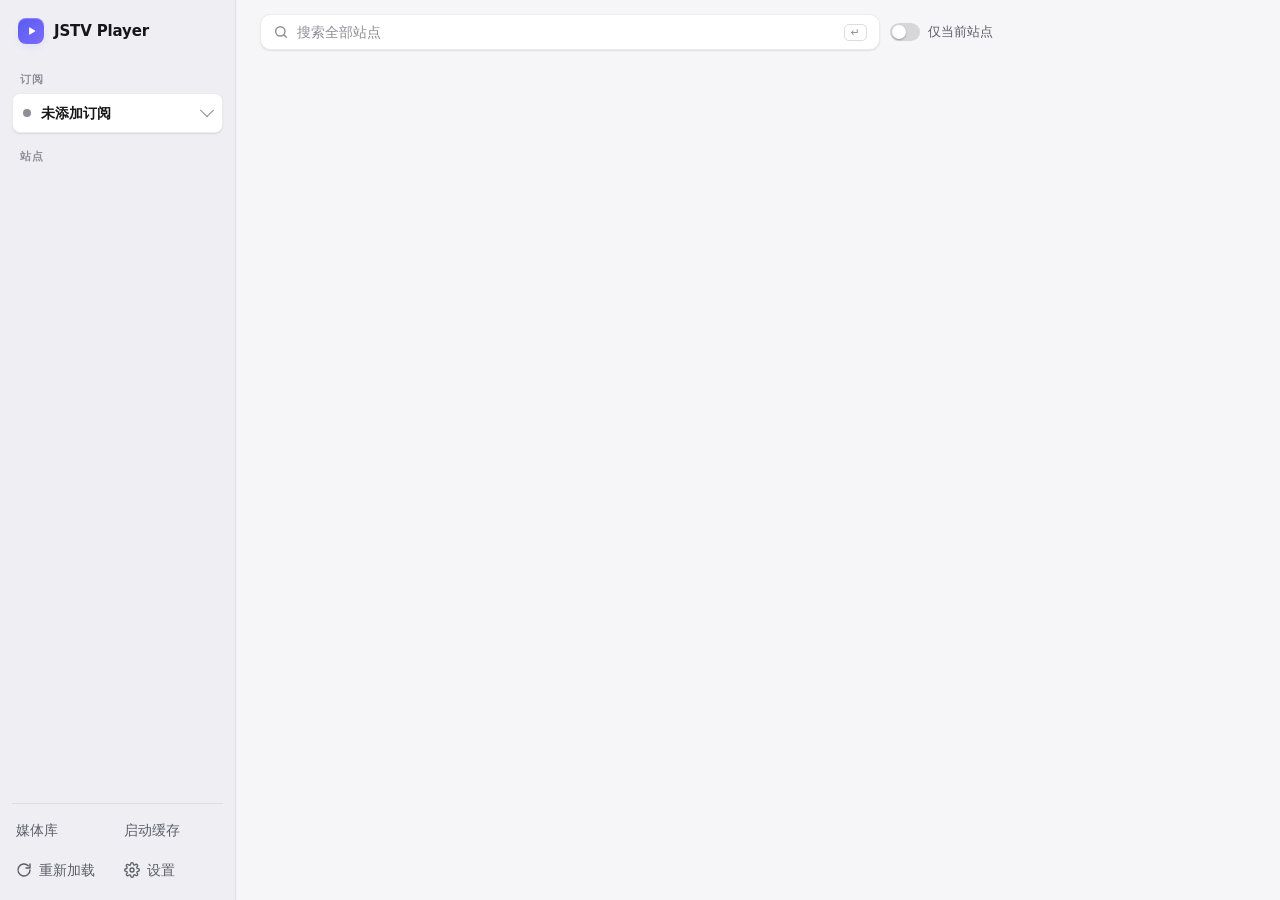
==== web/index.html @ a73d01b0 "fix: stop continuous playback on error to preserve watch progress (0.6.5)" ====
<!doctype html>
<html lang="zh-CN">
<head>
<meta charset="utf-8">
<meta name="viewport" content="width=device-width, initial-scale=1">
<meta name="referrer" content="no-referrer">
<title>JSTV Player</title>
<link rel="stylesheet" href="style.css">
</head>
<body>
<aside class="sidebar">
  <div class="brand"><span class="logo" aria-hidden="true"></span><span>JSTV Player</span></div>

  <div class="switcher">
    <div class="label">订阅</div>
    <button id="subBtn" class="sub-btn" aria-haspopup="menu" aria-expanded="false">
      <span class="sub-dot"></span><span id="subName" class="sub-name">未添加订阅</span><span class="chev" aria-hidden="true"></span>
    </button>
    <div id="subMenu" class="menu" role="menu" hidden></div>
  </div>

  <div class="label row-between"><span>站点</span><span id="status" class="count"></span></div>
  <nav id="sites" class="sites"></nav>

  <div class="sidebar-foot">
    <button id="btnFavorites" class="ghost icon-text">媒体库</button>
    <button id="btnStartCached" class="ghost icon-text" title="启动上次成功的缓存版本">启动缓存</button>
    <button id="btnReload" class="ghost icon-text" title="重新加载当前订阅"><i class="i i-reload"></i>重新加载</button>
    <button id="btnSettings" class="ghost icon-text" title="设置"><i class="i i-gear"></i>设置</button>
  </div>
</aside>

<main>
  <header class="topbar">
    <button id="back" class="icon-btn" title="返回" hidden><i class="i i-back"></i></button>
    <label class="search">
      <i class="i i-search"></i>
      <input id="q" placeholder="搜索全部站点" autocomplete="off" spellcheck="false" />
      <kbd>↵</kbd>
    </label>
    <label class="toggle" title="只在当前站点搜索"><input type="checkbox" id="onlySite"><span class="track"></span><span>仅当前站点</span></label>
  </header>
  <nav id="classes" class="chips"></nav>
  <section id="filters" class="filters" aria-label="分类筛选" hidden></section>
  <section id="view" class="view"></section>
</main>

<dialog id="settings" class="sheet">
  <div class="sheet-head">
    <h3>设置</h3>
    <div class="tabs" role="tablist">
      <button class="tab active" data-tab="subs">订阅</button>
      <button class="tab" data-tab="play">播放</button>
      <button class="tab" data-tab="logs">日志</button>
    </div>
    <button class="icon-btn" id="sClose" title="关闭"><i class="i i-x"></i></button>
  </div>

  <div class="pane" data-pane="subs">
    <p class="hint">支持 JS 插件、M3U/TXT 直播、含 lives 的 TVBox 直播，以及带 sites 的 TVBox 点播配置。多仓配置会先选择一条线路。直播列表不需要 Node.js；点播里的 JavaScript 站点需要 Node。csp_XBPQ、csp_XYQHiker 和 csp_AppYs / csp_AppYsV2 由 ext 规则在桌面和网页模式运行；其余 JAR、DEX 和 Python 站点只展示、不运行。</p>
    <ul id="subList" class="sub-list"></ul>
    <form id="subForm" class="sub-form">
      <input id="subFormId" type="hidden">
      <input id="subFormName" placeholder="名称（可选）" maxlength="40">
      <input id="subFormURL" placeholder="插件或直播订阅的 HTTP(S) 地址" required>
      <select id="subFormType" aria-label="订阅类型"><option value="auto">自动识别</option><option value="plugin">JS 插件</option><option value="live">M3U / TXT / TVBox 直播</option><option value="tvbox">TVBox 点播</option></select>
      <button class="primary" id="subFormBtn">添加</button>
      <button type="button" class="ghost" id="subFormCancel" hidden>取消</button>
    </form>
    <button type="button" class="btn" id="btnForceReload">强制下载刷新当前订阅</button>
    <p class="hint small">启动缓存不查询远端；重新加载使用服务器缓存标记；强制刷新会重新下载文件。</p>
    <p class="hint small">插件由你自行提供并负责，本应用不内置任何插件或地址。</p>
  </div>

  <form class="pane" data-pane="play" id="prefs" hidden>
    <label class="field"><span>播放器</span>
      <select id="sPlayer">
        <option value="builtin">内置播放器（窗口内 HLS / MP4）</option>
        <option value="potplayer" data-os="win">PotPlayer（Windows）</option>
        <option value="iina" data-os="mac">IINA（macOS）</option>
        <option value="senplayer" data-os="mac">SenPlayer（macOS）</option>
        <option value="mpv">mpv</option>
        <option value="custom">自定义播放器</option>
        <option value="system">系统默认</option>
      </select></label>
    <div id="customPlayerFields" hidden>
      <label class="field"><span>播放器路径</span>
        <span class="path-row">
          <input id="sCustomPlayer" placeholder="选择应用程序或可执行文件" spellcheck="false">
          <button type="button" class="btn" id="sBrowsePlayer">浏览…</button>
        </span></label>
      <label class="field"><span>附加参数 <em>可选。{url} 表示代理后的地址，不写则追加在末尾</em></span>
        <input id="sCustomArgs" placeholder="例如 --fs {url}" spellcheck="false"></label>
      <p class="hint small">macOS 可选 .app，Windows 选 .exe，Linux 选可执行文件。参数按列表传递，不经过 shell。连播时 {url} 是本地 M3U。</p>
    </div>
    <label class="field"><span>Node.js 路径 <em>留空自动查找</em></span>
      <input id="sNode" placeholder="/usr/local/bin/node" /></label>
    <label class="field"><span>播放桥模板 <em>可选，留空关闭；{vid}、{res} 会被替换</em></span>
      <input id="sBridge" placeholder="https://example.com/media/{vid}/{res}.mp4" /></label>
    <label class="check"><input type="checkbox" id="sContinuous"> 连播：播放某一集后自动接着播放同一线路的后续剧集</label>
    <label class="check"><input type="checkbox" id="sStrict"> md5 不一致时拒绝加载</label>
    <label class="check"><input type="checkbox" id="sAllowLan"> 允许局域网访问：将插件 API 绑定到所有网络接口，局域网设备可调用插件并访问其上游代理。仅在可信网络开启；启动失败会停止旧服务。</label>
    <label class="check"><input type="checkbox" id="sAllowLanMedia"> 允许播放插件返回的局域网媒体地址（默认关闭）</label>
    <label class="check"><input type="checkbox" id="sInheritProxyEnv"> 继承系统代理变量（重载后生效；可能含代理凭据，是否生效取决于插件客户端）</label>
    <label class="check"><input type="checkbox" id="sInheritNodeEnv"> 高级兼容模式：将完整环境变量传给 Node，以兼容代理、自定义证书等环境（可能包含代理凭据或其他秘密）</label>
    <label class="check"><input type="checkbox" id="sPersistLogs"> 持久化脱敏日志（默认关闭；只显示近 7 天，最多 4 MiB）</label>
    <div class="settings-sep"></div>
    <label class="check"><input type="checkbox" id="sHistoryEnabled"> 记录观看历史与播放进度（关闭后暂停写入新历史，已保存的记录保留）</label>
    <label class="check"><input type="checkbox" id="sAdBlock"> 广告与追踪拦截：拦截嗅探页和第三方播放页中的广告/追踪脚本与弹窗（默认开启）</label>
    <label class="check"><input type="checkbox" id="sHlsAdFilter"> HLS 广告切片过滤：自动剔除 m3u8 中的常见广告片段与插播段（默认开启）</label>
    <p class="hint small">隐私说明：本应用本身零遥测、不收集使用数据；播放时上游视频源、订阅地址以及手动检查更新时的 GitHub 仍可能看到你的网络请求。</p>
    <div class="field"><button type="button" class="btn" id="probeNodePermissions">检测 Node 权限标志</button><p id="nodePermissionResult" class="hint small">检测仅查看当前 Node 的帮助信息，不启用权限限制，也不是安全沙箱。</p></div>
    <div class="actions"><button class="primary" id="sSave">保存</button></div>
    <div class="update-box">
      <div class="update-row">
        <p id="appVersion" class="hint small">JSTV Player 0.6.5</p>
        <div class="update-actions">
          <button type="button" class="btn" id="btnCheckUpdate">检查更新</button>
          <button type="button" class="primary" id="btnInstallUpdate" hidden>立即更新</button>
        </div>
      </div>
      <p id="updateStatus" class="hint small" hidden></p>
      <pre id="updateNotes" class="update-notes" hidden></pre>
    </div>
  </form>

  <div class="pane" data-pane="logs" hidden>
    <p class="hint">只显示行时间戳在最近 7 天内的脱敏日志；启动和读取时会清理过期行，容量上限可能更早淘汰日志。单文件最多 1 MiB，共 4 个文件（最多 4 MiB）。未知插件自定义秘密无法保证自动识别。清除只影响日志，不影响信任 pin、播放记录或插件配置。</p>
    <div class="log-actions"><span id="logPersistenceState" class="hint small"></span><button class="btn" id="clearLogs">清除日志</button></div>
    <pre id="logs" class="logs"></pre>
  </div>
</dialog>

<dialog id="sourceTrust" class="sheet trust-sheet">
  <div class="sheet-head"><h3 id="trustTitle">确认插件版本</h3></div>
  <p id="trustMessage" class="hint"></p>
  <p class="hint small">SHA-256 仅用于本机识别内容变化（TOFU），不证明发布者身份。批准后才会启动此版本。</p>
  <div class="actions"><button class="ghost" id="trustReject">拒绝并保持源停止</button><button class="primary" id="trustApprove">批准此版本并运行</button></div>
</dialog>

<div id="toast" class="toast" role="status" hidden></div>
<script src="request-token.js"></script>
<script src="youtube-help.js"></script>
<script src="app.js"></script>
</body>
</html>
---- web/style.css ----
/* JSTV Player — design tokens first, then layout, then components. */
:root{
  color-scheme:light dark;
  --font:-apple-system,BlinkMacSystemFont,"SF Pro Text","Segoe UI Variable","Segoe UI","PingFang SC","Hiragino Sans GB","Microsoft YaHei","Noto Sans CJK SC",system-ui,sans-serif;
  --bg:#f6f6f8; --panel:#ffffff; --side:#efeff3; --elev:#ffffff;
  --text:#16161a; --text-2:#5d5d68; --text-3:#8e8e99;
  --line:rgba(20,20,40,.08); --line-2:rgba(20,20,40,.14);
  --hover:rgba(20,20,40,.05); --press:rgba(20,20,40,.09);
  --acc:#5b5bf0; --acc-2:#7a6cff; --acc-soft:rgba(91,91,240,.12); --on-acc:#fff;
  --danger:#e5484d; --ok:#30a46c;
  --skel:linear-gradient(90deg,rgba(0,0,0,.05) 0%,rgba(0,0,0,.09) 50%,rgba(0,0,0,.05) 100%);
  --shadow-1:0 1px 2px rgba(0,0,0,.06),0 1px 1px rgba(0,0,0,.04);
  --shadow-2:0 10px 30px -10px rgba(20,20,60,.35),0 4px 10px -4px rgba(20,20,60,.15);
  --shadow-3:0 24px 60px -12px rgba(0,0,0,.35);
  --r-sm:8px; --r:12px; --r-lg:16px;
  --ease:cubic-bezier(.2,.8,.2,1);
}
@media (prefers-color-scheme:dark){:root{
  --bg:#111114; --panel:#16161a; --side:#0c0c0f; --elev:#1d1d22;
  --text:#ececf1; --text-2:#a3a3ae; --text-3:#6e6e7a;
  --line:rgba(255,255,255,.07); --line-2:rgba(255,255,255,.12);
  --hover:rgba(255,255,255,.05); --press:rgba(255,255,255,.09);
  --acc:#7c7cff; --acc-2:#a08bff; --acc-soft:rgba(124,124,255,.16);
  --skel:linear-gradient(90deg,rgba(255,255,255,.04) 0%,rgba(255,255,255,.08) 50%,rgba(255,255,255,.04) 100%);
  --shadow-2:0 14px 34px -12px rgba(0,0,0,.8),0 4px 12px -4px rgba(0,0,0,.5);
}}
*{box-sizing:border-box}
html,body{height:100%}
body{margin:0;display:flex;overflow:hidden;background:var(--bg);color:var(--text);font:13.5px/1.5 var(--font);-webkit-font-smoothing:antialiased;user-select:none}
input,select,textarea,pre,.selectable{user-select:text}
button,input,select{font:inherit;color:inherit}
button{cursor:pointer;border:0;background:none;padding:0}
:focus-visible{outline:2px solid var(--acc);outline-offset:2px}
::-webkit-scrollbar{width:10px;height:10px}
::-webkit-scrollbar-thumb{background:var(--line-2);border-radius:10px;border:3px solid transparent;background-clip:content-box}
::-webkit-scrollbar-track{background:transparent}

/* icons (mask so they follow currentColor) */
.i{display:inline-block;width:16px;height:16px;flex:none;background:currentColor;-webkit-mask:var(--m) center/contain no-repeat;mask:var(--m) center/contain no-repeat}
.i-search{--m:url('data:image/svg+xml,<svg xmlns="http://www.w3.org/2000/svg" viewBox="0 0 24 24" fill="none" stroke="black" stroke-width="2.2" stroke-linecap="round"><circle cx="11" cy="11" r="7"/><path d="m20 20-3.5-3.5"/></svg>')}
.i-back{--m:url('data:image/svg+xml,<svg xmlns="http://www.w3.org/2000/svg" viewBox="0 0 24 24" fill="none" stroke="black" stroke-width="2.2" stroke-linecap="round" stroke-linejoin="round"><path d="M15 18l-6-6 6-6"/></svg>')}
.i-gear{--m:url('data:image/svg+xml,<svg xmlns="http://www.w3.org/2000/svg" viewBox="0 0 24 24" fill="none" stroke="black" stroke-width="2" stroke-linecap="round" stroke-linejoin="round"><circle cx="12" cy="12" r="3"/><path d="M19.4 15a1.7 1.7 0 0 0 .3 1.8l.1.1a2 2 0 1 1-2.8 2.8l-.1-.1a1.7 1.7 0 0 0-1.8-.3 1.7 1.7 0 0 0-1 1.5V21a2 2 0 1 1-4 0v-.1a1.7 1.7 0 0 0-1.1-1.5 1.7 1.7 0 0 0-1.8.3l-.1.1a2 2 0 1 1-2.8-2.8l.1-.1a1.7 1.7 0 0 0 .3-1.8 1.7 1.7 0 0 0-1.5-1H3a2 2 0 1 1 0-4h.1a1.7 1.7 0 0 0 1.5-1.1 1.7 1.7 0 0 0-.3-1.8l-.1-.1a2 2 0 1 1 2.8-2.8l.1.1a1.7 1.7 0 0 0 1.8.3H9a1.7 1.7 0 0 0 1-1.5V3a2 2 0 1 1 4 0v.1a1.7 1.7 0 0 0 1 1.5 1.7 1.7 0 0 0 1.8-.3l.1-.1a2 2 0 1 1 2.8 2.8l-.1.1a1.7 1.7 0 0 0-.3 1.8V9a1.7 1.7 0 0 0 1.5 1H21a2 2 0 1 1 0 4h-.1a1.7 1.7 0 0 0-1.5 1z"/></svg>')}
.i-reload{--m:url('data:image/svg+xml,<svg xmlns="http://www.w3.org/2000/svg" viewBox="0 0 24 24" fill="none" stroke="black" stroke-width="2.2" stroke-linecap="round" stroke-linejoin="round"><path d="M21 12a9 9 0 1 1-2.6-6.4"/><path d="M21 3v6h-6"/></svg>')}
.i-x{--m:url('data:image/svg+xml,<svg xmlns="http://www.w3.org/2000/svg" viewBox="0 0 24 24" fill="none" stroke="black" stroke-width="2.2" stroke-linecap="round"><path d="M6 6l12 12M18 6 6 18"/></svg>')}
.i-check{--m:url('data:image/svg+xml,<svg xmlns="http://www.w3.org/2000/svg" viewBox="0 0 24 24" fill="none" stroke="black" stroke-width="2.6" stroke-linecap="round" stroke-linejoin="round"><path d="M5 12.5l4.5 4.5L19 7"/></svg>')}
.i-plus{--m:url('data:image/svg+xml,<svg xmlns="http://www.w3.org/2000/svg" viewBox="0 0 24 24" fill="none" stroke="black" stroke-width="2.2" stroke-linecap="round"><path d="M12 5v14M5 12h14"/></svg>')}
.i-play{--m:url('data:image/svg+xml,<svg xmlns="http://www.w3.org/2000/svg" viewBox="0 0 24 24"><path d="M8 5.5v13a1 1 0 0 0 1.5.9l10.4-6.5a1 1 0 0 0 0-1.8L9.5 4.6A1 1 0 0 0 8 5.5z"/></svg>')}
.i-edit{--m:url('data:image/svg+xml,<svg xmlns="http://www.w3.org/2000/svg" viewBox="0 0 24 24" fill="none" stroke="black" stroke-width="2" stroke-linecap="round" stroke-linejoin="round"><path d="M12 20h9"/><path d="M16.5 3.5a2.1 2.1 0 0 1 3 3L7 19l-4 1 1-4z"/></svg>')}
.i-trash{--m:url('data:image/svg+xml,<svg xmlns="http://www.w3.org/2000/svg" viewBox="0 0 24 24" fill="none" stroke="black" stroke-width="2" stroke-linecap="round" stroke-linejoin="round"><path d="M3 6h18M8 6V4h8v2M19 6l-1 14H6L5 6"/></svg>')}
.i-film{--m:url('data:image/svg+xml,<svg xmlns="http://www.w3.org/2000/svg" viewBox="0 0 24 24" fill="none" stroke="black" stroke-width="1.6" stroke-linecap="round" stroke-linejoin="round"><rect x="3" y="4" width="18" height="16" rx="3"/><path d="M7 4v16M17 4v16M3 9h4M3 15h4M17 9h4M17 15h4"/></svg>')}
.i-alert{--m:url('data:image/svg+xml,<svg xmlns="http://www.w3.org/2000/svg" viewBox="0 0 24 24" fill="none" stroke="black" stroke-width="1.8" stroke-linecap="round" stroke-linejoin="round"><circle cx="12" cy="12" r="9"/><path d="M12 7.5v5.5M12 16.5v.01"/></svg>')}
.i-plug{--m:url('data:image/svg+xml,<svg xmlns="http://www.w3.org/2000/svg" viewBox="0 0 24 24" fill="none" stroke="black" stroke-width="1.6" stroke-linecap="round" stroke-linejoin="round"><path d="M9 2v5M15 2v5M6 7h12v4a6 6 0 0 1-12 0zM12 17v5"/></svg>')}

/* sidebar */
.sidebar{width:236px;flex:none;display:flex;flex-direction:column;gap:6px;padding:16px 12px 12px;background:var(--side);border-right:1px solid var(--line)}
.brand{display:flex;align-items:center;gap:10px;font-weight:700;font-size:15px;letter-spacing:-.01em;padding:2px 6px 12px}
.logo{width:26px;height:26px;border-radius:8px;background:linear-gradient(135deg,var(--acc),var(--acc-2));box-shadow:0 4px 12px -2px var(--acc-soft),inset 0 1px 0 rgba(255,255,255,.25);position:relative}
.logo::after{content:"";position:absolute;inset:0;background:#fff;-webkit-mask:url('data:image/svg+xml,<svg xmlns="http://www.w3.org/2000/svg" viewBox="0 0 24 24"><path d="M9.5 7.8v8.4a.7.7 0 0 0 1 .6l6.8-4.2a.7.7 0 0 0 0-1.2L10.5 7.2a.7.7 0 0 0-1 .6z"/></svg>') center/18px no-repeat}
.label{font-size:11px;font-weight:600;letter-spacing:.06em;text-transform:uppercase;color:var(--text-3);padding:10px 8px 4px}
.row-between{display:flex;justify-content:space-between;align-items:center}
.count{font-weight:500;letter-spacing:0;text-transform:none}

.switcher{position:relative}
.sub-btn{width:100%;display:flex;align-items:center;gap:10px;padding:9px 10px;border-radius:var(--r-sm);background:var(--panel);border:1px solid var(--line);box-shadow:var(--shadow-1);text-align:left;transition:border-color .15s,background .15s}
.sub-btn:hover{border-color:var(--line-2)}
.sub-dot{width:8px;height:8px;border-radius:50%;background:var(--text-3);flex:none;transition:background .2s}
.sub-dot.ok{background:var(--ok);box-shadow:0 0 0 3px color-mix(in srgb,var(--ok) 22%,transparent)}
.sub-dot.busy{background:var(--acc);animation:pulse 1s infinite}
.sub-dot.err{background:var(--danger)}
.sub-name{flex:1;min-width:0;font-weight:600;overflow:hidden;text-overflow:ellipsis;white-space:nowrap}
.chev{width:10px;height:10px;border-right:1.8px solid var(--text-3);border-bottom:1.8px solid var(--text-3);transform:rotate(45deg) translate(-2px,-2px);transition:transform .2s var(--ease)}
.sub-btn[aria-expanded=true] .chev{transform:rotate(-135deg) translate(-2px,-2px)}
.menu{position:absolute;z-index:20;top:calc(100% + 6px);left:0;right:0;padding:6px;background:var(--elev);border:1px solid var(--line-2);border-radius:var(--r);box-shadow:var(--shadow-3);animation:pop .14s var(--ease)}
.menu button{width:100%;display:flex;align-items:center;gap:10px;padding:8px 10px;border-radius:7px;text-align:left}
.menu button:hover{background:var(--hover)}
.menu .m-main{flex:1;min-width:0}
.menu .m-name{display:block;font-weight:600;overflow:hidden;text-overflow:ellipsis;white-space:nowrap}
.menu .m-url{display:block;font-size:11.5px;color:var(--text-3);overflow:hidden;text-overflow:ellipsis;white-space:nowrap}
.menu .i-check{color:var(--acc)}
.menu hr{border:0;border-top:1px solid var(--line);margin:6px 2px}
.menu .m-empty{padding:10px;color:var(--text-3);font-size:12.5px}

.sites{flex:1;overflow:auto;display:flex;flex-direction:column;gap:2px;margin:0 -4px;padding:0 4px}
.site{display:flex;align-items:center;gap:10px;padding:7px 8px;border-radius:var(--r-sm);color:var(--text-2);text-align:left;transition:background .12s,color .12s}
.site:hover{background:var(--hover);color:var(--text)}
.site.active{background:var(--acc-soft);color:var(--text);font-weight:600}
.site .av{width:22px;height:22px;border-radius:6px;display:grid;place-items:center;font-size:11px;font-weight:700;color:#fff;flex:none;background:hsl(var(--h),55%,52%)}
.site .nm{flex:1;min-width:0;overflow:hidden;text-overflow:ellipsis;white-space:nowrap}
.site.unsupported{opacity:.45}
.site.unsupported .av{filter:grayscale(1)}
.site-skel{height:36px;border-radius:var(--r-sm)}
.sidebar-foot{display:grid;grid-template-columns:repeat(2,minmax(0,1fr));gap:4px;padding-top:8px;border-top:1px solid var(--line)}
.ghost{padding:7px 10px;border-radius:var(--r-sm);color:var(--text-2);transition:background .12s,color .12s}
.ghost:hover{background:var(--hover);color:var(--text)}
.icon-text{display:flex;align-items:center;gap:7px;flex:1;justify-content:center}

/* main */
main{flex:1;min-width:0;display:flex;flex-direction:column;background:var(--bg)}
.topbar{display:flex;align-items:center;gap:10px;padding:14px 24px 10px}
.icon-btn{width:32px;height:32px;display:grid;place-items:center;border-radius:var(--r-sm);color:var(--text-2);transition:background .12s}
.icon-btn:hover{background:var(--hover);color:var(--text)}
.search{flex:1;max-width:620px;display:flex;align-items:center;gap:8px;height:36px;padding:0 12px;border-radius:10px;background:var(--panel);border:1px solid var(--line);box-shadow:var(--shadow-1);color:var(--text-3);transition:border-color .15s,box-shadow .15s}
.search:focus-within{border-color:var(--acc);box-shadow:0 0 0 4px var(--acc-soft)}
.search input{flex:1;border:0;outline:0;background:none;color:var(--text);min-width:0}
.search input::placeholder{color:var(--text-3)}
kbd{font:11px var(--font);padding:1px 6px;border-radius:5px;border:1px solid var(--line-2);color:var(--text-3)}
.toggle{display:flex;align-items:center;gap:8px;color:var(--text-2);font-size:12.5px;cursor:pointer;white-space:nowrap}
.toggle input{display:none}
.track{width:30px;height:18px;border-radius:10px;background:var(--line-2);position:relative;transition:background .2s}
.track::after{content:"";position:absolute;top:2px;left:2px;width:14px;height:14px;border-radius:50%;background:#fff;box-shadow:0 1px 2px rgba(0,0,0,.3);transition:transform .2s var(--ease)}
.toggle input:checked+.track{background:var(--acc)}
.toggle input:checked+.track::after{transform:translateX(12px)}

.chips{display:flex;gap:6px;padding:4px 24px 12px;overflow-x:auto;scrollbar-width:none}
.filters{display:flex;gap:10px;flex-wrap:wrap;padding:0 24px 10px}
.filter-field{display:flex;align-items:center;gap:6px;color:var(--text-2);font-size:12px}
.filter-field select{max-width:min(220px,55vw);height:32px}
.chips::-webkit-scrollbar{display:none}
.chips:empty{display:none}
.chip{padding:5px 14px;border-radius:999px;white-space:nowrap;color:var(--text-2);background:var(--panel);border:1px solid var(--line);transition:all .15s}
.chip:hover{color:var(--text);border-color:var(--line-2)}
.chip.active{background:var(--text);color:var(--bg);border-color:var(--text);font-weight:600}

.view{flex:1;overflow:auto;padding:4px 24px 32px;scroll-behavior:smooth}
.view.fade{animation:fade .25s var(--ease)}

/* poster grid */
.grid{display:grid;grid-template-columns:repeat(auto-fill,minmax(150px,1fr));gap:22px 18px}
.card{cursor:pointer;min-width:0;text-align:left}
.poster{position:relative;aspect-ratio:2/3;border-radius:var(--r);overflow:hidden;background:var(--skel);background-size:200% 100%;box-shadow:var(--shadow-1);transition:transform .25s var(--ease),box-shadow .25s var(--ease)}
.poster img{width:100%;height:100%;object-fit:cover;display:block;opacity:0;transition:opacity .3s,transform .4s var(--ease)}
.poster img.loaded{opacity:1}
.poster.noimg::before{content:"";position:absolute;inset:0;margin:auto;width:34px;height:34px;background:var(--text-3);opacity:.5;-webkit-mask:var(--m) center/contain no-repeat;--m:url('data:image/svg+xml,<svg xmlns="http://www.w3.org/2000/svg" viewBox="0 0 24 24" fill="none" stroke="black" stroke-width="1.6"><rect x="3" y="4" width="18" height="16" rx="3"/><path d="M7 4v16M17 4v16"/></svg>')}
.poster::after{content:"";position:absolute;inset:0;background:linear-gradient(180deg,transparent 55%,rgba(0,0,0,.55));opacity:0;transition:opacity .25s}
.poster .play{position:absolute;z-index:1;left:50%;top:50%;width:46px;height:46px;margin:-23px 0 0 -23px;border-radius:50%;display:grid;place-items:center;background:rgba(255,255,255,.92);color:#111;opacity:0;transform:scale(.8);transition:all .25s var(--ease);box-shadow:0 6px 20px rgba(0,0,0,.35)}
.poster .play .i{width:18px;height:18px;margin-left:2px}
.badge{position:absolute;z-index:1;top:8px;left:8px;max-width:calc(100% - 16px);padding:2px 7px;border-radius:6px;font-size:11px;font-weight:600;color:#fff;background:rgba(0,0,0,.55);backdrop-filter:blur(8px);-webkit-backdrop-filter:blur(8px);overflow:hidden;text-overflow:ellipsis;white-space:nowrap}
.card:hover .poster,.card:focus-visible .poster{transform:translateY(-4px);box-shadow:var(--shadow-2)}
.card:hover .poster img{transform:scale(1.04)}
.poster.code{aspect-ratio:1;overflow:auto}
.poster.code img{object-fit:contain;transform:none}
.card:hover .poster.code img,.card:focus-visible .poster.code img{transform:none}
.card:hover .poster::after,.card:hover .play{opacity:1}
.card:hover .play{transform:scale(1)}
.card .t{margin-top:9px;font-weight:600;font-size:13.5px;overflow:hidden;text-overflow:ellipsis;white-space:nowrap}
.card .s{font-size:12px;color:var(--text-3);overflow:hidden;text-overflow:ellipsis;white-space:nowrap}

.skel{background:var(--skel);background-size:200% 100%;animation:shimmer 1.3s linear infinite}
.skel-line{height:12px;border-radius:4px;margin-top:10px}
.skel-line.short{width:55%;margin-top:6px}

/* section headers (search results) */
.section-h{display:flex;align-items:baseline;gap:8px;margin:22px 0 12px;font-weight:700;font-size:15px}
.section-h:first-child{margin-top:4px}
.section-h .n{font-weight:500;font-size:12px;color:var(--text-3)}
.section-h .e{font-weight:500;font-size:12px;color:var(--danger)}

/* empty / error states */
.state{display:flex;flex-direction:column;align-items:center;justify-content:center;text-align:center;gap:10px;min-height:60%;padding:40px 20px;color:var(--text-2);animation:fade .3s var(--ease)}
.state .ico{width:56px;height:56px;border-radius:16px;display:grid;place-items:center;background:var(--panel);border:1px solid var(--line);color:var(--text-3);box-shadow:var(--shadow-1)}
.state .ico .i{width:26px;height:26px}
.state.error .ico{color:var(--danger)}
.state h4{margin:6px 0 0;font-size:15px;color:var(--text)}
.state p{margin:0;max-width:440px;font-size:12.5px;color:var(--text-3);word-break:break-word}
.state .btns{display:flex;gap:8px;margin-top:8px}

/* pager */
.pager{display:flex;gap:6px;justify-content:center;align-items:center;margin:32px 0 8px}
.pager .pg{color:var(--text-3);font-size:12.5px;padding:0 10px}

/* buttons */
.btn,.primary{display:inline-flex;align-items:center;justify-content:center;gap:6px;padding:7px 14px;border-radius:var(--r-sm);font-weight:600;font-size:13px;transition:all .15s}
.btn{background:var(--panel);border:1px solid var(--line-2)}
.btn:hover{background:var(--hover)}
.btn:disabled{opacity:.4;cursor:default}
.primary{background:var(--acc);color:var(--on-acc);box-shadow:0 1px 0 rgba(255,255,255,.15) inset,0 4px 12px -4px var(--acc)}
.primary:hover{filter:brightness(1.08)}
.primary:active{transform:translateY(1px)}

/* detail */
.hero{position:relative;display:flex;gap:28px;padding:24px;margin:0 0 24px;border-radius:var(--r-lg);overflow:hidden;background:var(--panel);border:1px solid var(--line);isolation:isolate}
.hero .bg{position:absolute;inset:-40px;z-index:-1;background-size:cover;background-position:center;filter:blur(40px) saturate(1.4);opacity:.35}
.hero .bg::after{content:"";position:absolute;inset:0;background:linear-gradient(90deg,var(--panel) 10%,transparent)}
.hero .cover{width:190px;flex:none;aspect-ratio:2/3;border-radius:var(--r);overflow:hidden;box-shadow:var(--shadow-2);background:var(--skel)}
.hero .cover img{width:100%;height:100%;object-fit:cover;display:block}
.hero .cover.code{aspect-ratio:1;overflow:auto}
.hero .cover.code img{object-fit:contain}
.hero .info{min-width:0;display:flex;flex-direction:column;gap:10px;padding-top:4px}
.hero h2{margin:0;font-size:26px;line-height:1.2;letter-spacing:-.02em;user-select:text}
.meta{display:flex;flex-wrap:wrap;gap:6px}
.meta span{padding:2px 9px;border-radius:6px;font-size:12px;background:var(--hover);color:var(--text-2);border:1px solid var(--line)}
.hero .cast{font-size:12.5px;color:var(--text-2);margin:0}
.hero .desc{margin:0;color:var(--text-2);max-width:760px;display:-webkit-box;-webkit-line-clamp:5;-webkit-box-orient:vertical;overflow:hidden;user-select:text}
.line-tabs{display:flex;gap:4px;padding:4px;border-radius:10px;background:var(--panel);border:1px solid var(--line);width:max-content;max-width:100%;overflow-x:auto;margin-bottom:14px}
.line-tabs button{padding:5px 14px;border-radius:7px;color:var(--text-2);white-space:nowrap}
.line-tabs button.active{background:var(--acc);color:#fff;font-weight:600}
.eps{display:grid;grid-template-columns:repeat(auto-fill,minmax(96px,1fr));gap:8px}
.ep{padding:8px 6px;border-radius:var(--r-sm);background:var(--panel);border:1px solid var(--line);font-size:12.5px;overflow:hidden;text-overflow:ellipsis;white-space:nowrap;transition:all .12s}
.ep:hover{border-color:var(--acc);color:var(--acc)}
.ep.busy{background:var(--acc-soft);border-color:var(--acc);color:var(--acc)}
.ep.played{color:var(--text-3)}
.quality{margin:0 0 18px;padding:14px 16px;border-radius:var(--r);background:var(--acc-soft);border:1px solid color-mix(in srgb,var(--acc) 35%,transparent);animation:fade .2s}
.quality h4{margin:0 0 10px;font-size:13px}
.quality .eps{grid-template-columns:repeat(auto-fill,minmax(110px,1fr))}

/* settings sheet */
dialog.sheet{width:min(620px,92vw);max-height:84vh;padding:0;border:1px solid var(--line-2);border-radius:var(--r-lg);background:var(--elev);color:var(--text);box-shadow:var(--shadow-3);overflow:hidden;display:flex;flex-direction:column}
dialog.sheet:not([open]){display:none}
dialog.sheet[open]{animation:pop .18s var(--ease)}
dialog::backdrop{background:rgba(0,0,0,.35);backdrop-filter:blur(4px);-webkit-backdrop-filter:blur(4px)}
.sheet-head{display:flex;align-items:center;gap:16px;padding:14px 14px 14px 20px;border-bottom:1px solid var(--line)}
.sheet-head h3{margin:0;font-size:15px}
.tabs{display:flex;gap:2px;padding:3px;border-radius:9px;background:var(--hover);margin-right:auto}
.tab{padding:4px 14px;border-radius:7px;color:var(--text-2);font-size:12.5px}
.tab.active{background:var(--panel);color:var(--text);font-weight:600;box-shadow:var(--shadow-1)}
.pane{padding:18px 20px 20px;overflow:auto}
.hint{margin:0 0 14px;color:var(--text-2);font-size:12.5px}
.hint.small{margin:14px 0 0;color:var(--text-3);font-size:11.5px}
.trust-sheet>p{padding:0 20px;white-space:pre-line;overflow-wrap:anywhere}
.trust-sheet>.actions{padding:0 20px 18px;display:flex;justify-content:flex-end;gap:8px;flex-wrap:wrap}
code{font:11.5px ui-monospace,SFMono-Regular,Menlo,Consolas,monospace;padding:1px 5px;border-radius:4px;background:var(--hover)}
.sub-list{list-style:none;margin:0 0 14px;padding:0;border:1px solid var(--line);border-radius:var(--r);overflow:hidden}
.sub-list:empty{display:none}
.sub-list li{display:flex;align-items:center;gap:10px;padding:10px 12px;border-top:1px solid var(--line)}
.sub-list li:first-child{border-top:0}
.sub-list li.on{background:var(--acc-soft)}
.sub-list .main{flex:1;min-width:0}
.sub-list .nm{font-weight:600;display:flex;align-items:center;gap:8px}
.sub-list .tag{font-size:10.5px;font-weight:600;padding:0 6px;border-radius:5px;background:var(--acc);color:#fff}
.sub-list .url{font-size:11.5px;color:var(--text-3);overflow:hidden;text-overflow:ellipsis;white-space:nowrap;user-select:text}
.sub-list .icon-btn{width:28px;height:28px}
.sub-list .icon-btn.danger:hover{color:var(--danger)}
.sub-form{display:grid;grid-template-columns:110px minmax(100px,1fr) auto auto auto;gap:8px}
input:not([type=checkbox]),select{height:34px;padding:0 10px;border-radius:var(--r-sm);border:1px solid var(--line-2);background:var(--panel);outline:0;transition:border-color .15s,box-shadow .15s;min-width:0}
input:focus,select:focus{border-color:var(--acc);box-shadow:0 0 0 3px var(--acc-soft)}
.path-row{display:flex;gap:8px;align-items:center}
.path-row input{flex:1}
.path-row .btn{height:34px;flex:none}
.field{display:flex;flex-direction:column;gap:6px;margin-bottom:14px}
.field>span{font-weight:600;font-size:12.5px}
.field em{font-style:normal;font-weight:400;color:var(--text-3);margin-left:6px}
.check{display:flex;align-items:center;gap:8px;font-size:12.5px;color:var(--text-2)}
.actions{display:flex;justify-content:flex-end;margin-top:16px}
.logs{margin:0;min-height:240px;max-height:52vh;overflow:auto;padding:12px;border-radius:var(--r-sm);background:var(--bg);border:1px solid var(--line);font:11px/1.55 ui-monospace,SFMono-Regular,Menlo,Consolas,monospace;white-space:pre-wrap;word-break:break-all;color:var(--text-2)}
.log-actions{display:flex;justify-content:space-between;align-items:center;gap:12px;margin-bottom:10px}

/* toast */
.toast{position:fixed;z-index:50;bottom:22px;left:50%;transform:translateX(-50%);display:flex;align-items:center;gap:10px;max-width:min(560px,80vw);padding:10px 16px;border-radius:12px;background:rgba(28,28,34,.92);color:#fff;font-size:13px;box-shadow:var(--shadow-3);backdrop-filter:blur(12px);-webkit-backdrop-filter:blur(12px);animation:rise .22s var(--ease)}
.toast.err{background:rgba(160,30,40,.94)}
.toast .spin{width:14px;height:14px;border-radius:50%;border:2px solid rgba(255,255,255,.3);border-top-color:#fff;animation:spin .7s linear infinite;flex:none}

@keyframes shimmer{from{background-position:200% 0}to{background-position:-200% 0}}
@keyframes fade{from{opacity:0;transform:translateY(4px)}to{opacity:1;transform:none}}
@keyframes pop{from{opacity:0;transform:scale(.97) translateY(-4px)}to{opacity:1;transform:none}}
@keyframes rise{from{opacity:0;transform:translate(-50%,8px)}to{opacity:1;transform:translate(-50%,0)}}
@keyframes spin{to{transform:rotate(360deg)}}
@keyframes pulse{50%{opacity:.35}}
@media (prefers-reduced-motion:reduce){*,*::before,*::after{animation:none!important;transition:none!important}}
@media (max-width:980px){.sidebar{width:200px}.grid{grid-template-columns:repeat(auto-fill,minmax(130px,1fr));gap:18px 14px}.hero .cover{width:150px}}
@media (max-width:620px){.filters{display:grid;grid-template-columns:repeat(auto-fit,minmax(140px,1fr));gap:8px}.filter-field{align-items:stretch;flex-direction:column}.filter-field select{max-width:none;width:100%}}
.sub-list .btn.confirm{color:var(--danger);border-color:var(--danger);padding:4px 10px}
[hidden]{display:none!important}
.search input:not([type=checkbox]){height:auto;padding:0;border:0;background:none;box-shadow:none}
.check+.check{margin-top:10px}
.resume{margin-top:6px}
.ep.last{border-color:var(--acc);box-shadow:inset 0 0 0 1px var(--acc)}
.ep.last::before{content:"上次 ";color:var(--acc);font-size:11px}
.auth-hint{display:flex;align-items:center;gap:10px;flex-wrap:wrap;margin:0 0 18px;padding:13px 15px;border:1px solid var(--line);border-radius:12px;background:var(--surface-2);color:var(--muted);font-size:13px}
.auth-hint strong{color:var(--text)}
.web-player{position:fixed;z-index:40;top:0;right:0;bottom:0;left:236px;display:flex;flex-direction:column;background:#000;color:#fff}
.web-player video{flex:1;width:100%;min-height:0;background:#000}
.web-player-bar{display:flex;gap:8px;align-items:center;padding:8px 12px;background:linear-gradient(#000c,#0000)}
.web-player-title{flex:1;min-width:0;overflow:hidden;text-overflow:ellipsis;white-space:nowrap}
.web-player-err{color:#f88;font-size:12px;max-width:42%}
.web-player-bar button{background:#fff2;color:#fff;border:0;border-radius:6px;padding:4px 10px}
.web-player-bar button:disabled{opacity:.35}
.web-player-go{position:absolute;left:50%;top:50%;transform:translate(-50%,-50%);background:var(--acc);color:#fff;border:0;border-radius:999px;padding:12px 22px;font-size:15px}
@media (max-width:980px){.web-player{left:200px}}

.sidebar-foot .icon-text{white-space:nowrap;justify-content:flex-start;padding:8px 4px;min-width:0}
.update-box{margin-top:14px;padding-top:12px;border-top:1px solid var(--line)}
.update-row{display:flex;align-items:center;justify-content:space-between;gap:12px;flex-wrap:wrap}
.update-row #appVersion{margin:0}
.update-actions{display:flex;align-items:center;gap:8px;flex-wrap:wrap}
.update-notes{margin:8px 0 0;padding:10px 12px;max-height:160px;overflow:auto;white-space:pre-wrap;word-break:break-word;border-radius:8px;background:var(--surface-2);border:1px solid var(--line);font:12px/1.5 var(--mono,ui-monospace,monospace);color:var(--muted)}
.settings-sep{height:1px;background:var(--line);margin:14px 0}
.detail-actions{display:flex;gap:8px;flex-wrap:wrap;margin-top:8px}
.lib-head{display:flex;justify-content:space-between;align-items:flex-end;gap:12px;flex-wrap:wrap;margin-bottom:14px}
.lib-title{margin:0 0 4px;font-size:20px;line-height:1.2}
.lib-actions{display:flex;gap:8px;flex-wrap:wrap}
.lib-actions .btn.confirm{color:var(--danger);border-color:var(--danger)}
.lib-tabs{display:flex;justify-content:space-between;align-items:center;gap:10px;flex-wrap:wrap;margin-bottom:16px}
.lib-tab-group{display:flex;gap:8px;flex-wrap:wrap}
.lib-sub-h{font-size:12px;color:var(--text-3);margin:8px 0 10px;font-weight:600}
.prog-bar{position:absolute;left:0;right:0;bottom:0;height:4px;background:rgba(0,0,0,.45);z-index:2}
.prog-fill{height:100%;background:var(--acc)}
.hist-list{display:flex;flex-direction:column;gap:8px;margin-bottom:24px}
.hist-row{display:flex;align-items:center;gap:12px;padding:10px 12px;border-radius:var(--r-sm);border:1px solid var(--line);background:var(--panel);cursor:pointer;transition:border-color .15s,background .15s}
.hist-row:hover{border-color:var(--line-2);background:var(--surface-2,var(--panel))}
.hist-thumb{width:44px;height:62px;border-radius:6px;overflow:hidden;flex:none;background:var(--bg);border:1px solid var(--line)}
.hist-thumb img{width:100%;height:100%;object-fit:cover;display:block}
.hist-meta{flex:1;min-width:0}
.hist-title{display:flex;align-items:center;gap:8px;font-size:14px;font-weight:600;color:var(--text);min-width:0}
.hist-title>span:first-child{overflow:hidden;text-overflow:ellipsis;white-space:nowrap}
.hist-sub{margin-top:4px;font-size:12px;color:var(--text-3);overflow:hidden;text-overflow:ellipsis;white-space:nowrap}
.hist-actions{display:flex;gap:6px;flex:none}
.badge-watched{font-size:11px;font-weight:600;padding:1px 6px;border-radius:999px;background:var(--acc-soft);color:var(--acc);flex:none}
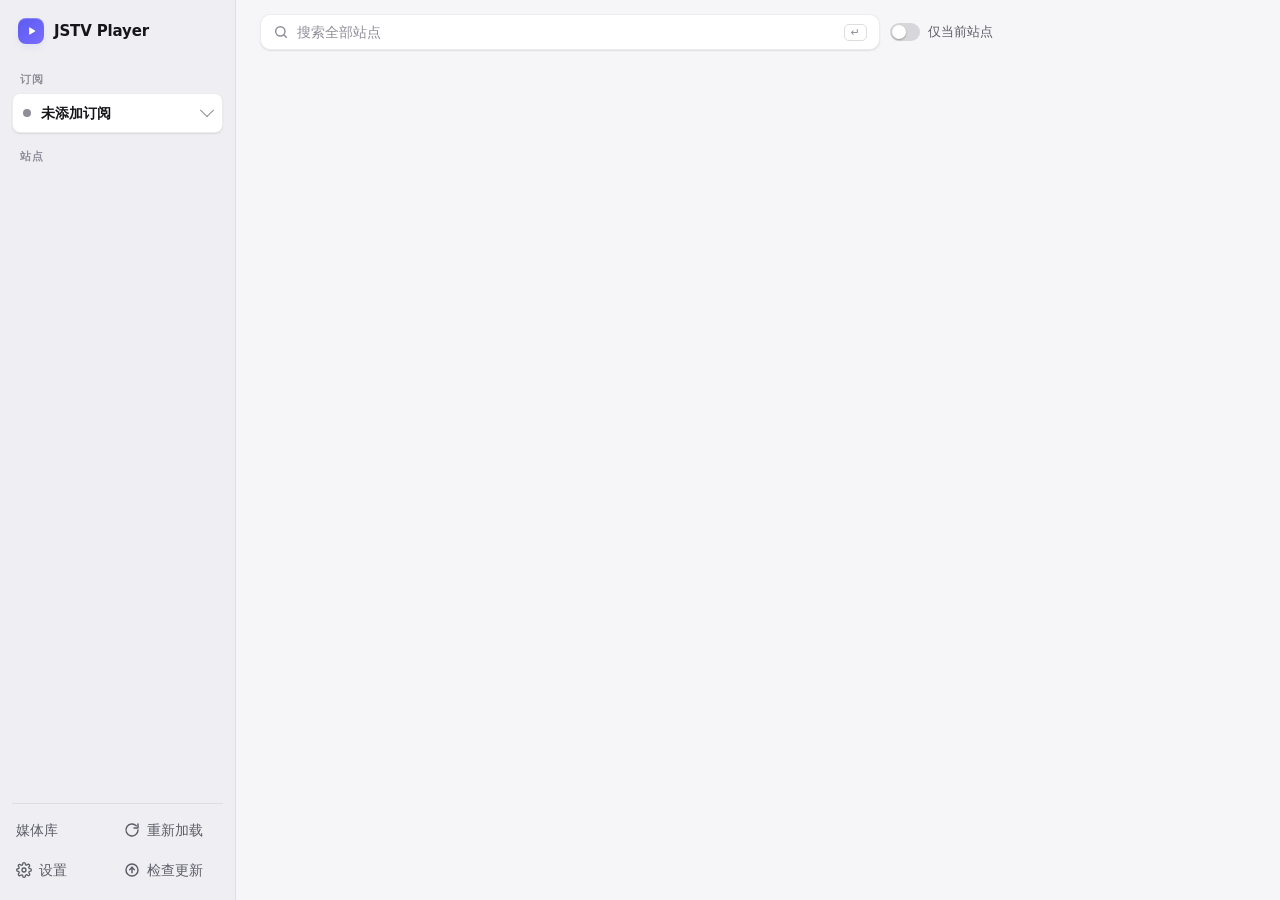
==== commit 48f1b2fc: "fix: force refresh on reload, add update UI/menu entries, and drop cache button (0.6.8)" ====
--- a/web/index.html
+++ b/web/index.html
@@ -24,9 +24,9 @@
 
   <div class="sidebar-foot">
     <button id="btnFavorites" class="ghost icon-text">媒体库</button>
-    <button id="btnStartCached" class="ghost icon-text" title="启动上次成功的缓存版本">启动缓存</button>
-    <button id="btnReload" class="ghost icon-text" title="重新加载当前订阅"><i class="i i-reload"></i>重新加载</button>
+    <button id="btnReload" class="ghost icon-text" title="重新拉取并刷新当前订阅"><i class="i i-reload"></i>重新加载</button>
     <button id="btnSettings" class="ghost icon-text" title="设置"><i class="i i-gear"></i>设置</button>
+    <button id="btnSidebarUpdate" class="ghost icon-text" title="检查应用更新"><i class="i i-update"></i>检查更新</button>
   </div>
 </aside>
 
@@ -52,6 +52,7 @@
       <button class="tab active" data-tab="subs">订阅</button>
       <button class="tab" data-tab="play">播放</button>
       <button class="tab" data-tab="logs">日志</button>
+      <button class="tab" data-tab="about">关于</button>
     </div>
     <button class="icon-btn" id="sClose" title="关闭"><i class="i i-x"></i></button>
   </div>
@@ -68,7 +69,7 @@
       <button type="button" class="ghost" id="subFormCancel" hidden>取消</button>
     </form>
     <button type="button" class="btn" id="btnForceReload">强制下载刷新当前订阅</button>
-    <p class="hint small">启动缓存不查询远端；重新加载使用服务器缓存标记；强制刷新会重新下载文件。</p>
+    <p class="hint small">应用启动时默认优先使用已校验的本地缓存；重新加载和强制刷新都会绕过缓存重新拉取最新订阅。</p>
     <p class="hint small">插件由你自行提供并负责，本应用不内置任何插件或地址。</p>
   </div>
 
@@ -111,9 +112,18 @@
     <p class="hint small">隐私说明：本应用本身零遥测、不收集使用数据；播放时上游视频源、订阅地址以及手动检查更新时的 GitHub 仍可能看到你的网络请求。</p>
     <div class="field"><button type="button" class="btn" id="probeNodePermissions">检测 Node 权限标志</button><p id="nodePermissionResult" class="hint small">检测仅查看当前 Node 的帮助信息，不启用权限限制，也不是安全沙箱。</p></div>
     <div class="actions"><button class="primary" id="sSave">保存</button></div>
+  </form>
+
+  <div class="pane" data-pane="logs" hidden>
+    <p class="hint">只显示行时间戳在最近 7 天内的脱敏日志；启动和读取时会清理过期行，容量上限可能更早淘汰日志。单文件最多 1 MiB，共 4 个文件（最多 4 MiB）。未知插件自定义秘密无法保证自动识别。清除只影响日志，不影响信任 pin、播放记录或插件配置。</p>
+    <div class="log-actions"><span id="logPersistenceState" class="hint small"></span><button class="btn" id="clearLogs">清除日志</button></div>
+    <pre id="logs" class="logs"></pre>
+  </div>
+
+  <div class="pane" data-pane="about" hidden>
     <div class="update-box">
       <div class="update-row">
-        <p id="appVersion" class="hint small">JSTV Player 0.6.5</p>
+        <p id="appVersion" class="hint small">JSTV Player 0.6.8</p>
         <div class="update-actions">
           <button type="button" class="btn" id="btnCheckUpdate">检查更新</button>
           <button type="button" class="primary" id="btnInstallUpdate" hidden>立即更新</button>
@@ -122,12 +132,7 @@
       <p id="updateStatus" class="hint small" hidden></p>
       <pre id="updateNotes" class="update-notes" hidden></pre>
     </div>
-  </form>
-
-  <div class="pane" data-pane="logs" hidden>
-    <p class="hint">只显示行时间戳在最近 7 天内的脱敏日志；启动和读取时会清理过期行，容量上限可能更早淘汰日志。单文件最多 1 MiB，共 4 个文件（最多 4 MiB）。未知插件自定义秘密无法保证自动识别。清除只影响日志，不影响信任 pin、播放记录或插件配置。</p>
-    <div class="log-actions"><span id="logPersistenceState" class="hint small"></span><button class="btn" id="clearLogs">清除日志</button></div>
-    <pre id="logs" class="logs"></pre>
+    <p class="hint small">精简版支持 Ed25519 签名校验后原地更新；内置 Node 版本会匹配对应含 Node 安装包。</p>
   </div>
 </dialog>
 
--- a/web/style.css
+++ b/web/style.css
@@ -41,6 +41,7 @@
 .i-back{--m:url('data:image/svg+xml,<svg xmlns="http://www.w3.org/2000/svg" viewBox="0 0 24 24" fill="none" stroke="black" stroke-width="2.2" stroke-linecap="round" stroke-linejoin="round"><path d="M15 18l-6-6 6-6"/></svg>')}
 .i-gear{--m:url('data:image/svg+xml,<svg xmlns="http://www.w3.org/2000/svg" viewBox="0 0 24 24" fill="none" stroke="black" stroke-width="2" stroke-linecap="round" stroke-linejoin="round"><circle cx="12" cy="12" r="3"/><path d="M19.4 15a1.7 1.7 0 0 0 .3 1.8l.1.1a2 2 0 1 1-2.8 2.8l-.1-.1a1.7 1.7 0 0 0-1.8-.3 1.7 1.7 0 0 0-1 1.5V21a2 2 0 1 1-4 0v-.1a1.7 1.7 0 0 0-1.1-1.5 1.7 1.7 0 0 0-1.8.3l-.1.1a2 2 0 1 1-2.8-2.8l.1-.1a1.7 1.7 0 0 0 .3-1.8 1.7 1.7 0 0 0-1.5-1H3a2 2 0 1 1 0-4h.1a1.7 1.7 0 0 0 1.5-1.1 1.7 1.7 0 0 0-.3-1.8l-.1-.1a2 2 0 1 1 2.8-2.8l.1.1a1.7 1.7 0 0 0 1.8.3H9a1.7 1.7 0 0 0 1-1.5V3a2 2 0 1 1 4 0v.1a1.7 1.7 0 0 0 1 1.5 1.7 1.7 0 0 0 1.8-.3l.1-.1a2 2 0 1 1 2.8 2.8l-.1.1a1.7 1.7 0 0 0-.3 1.8V9a1.7 1.7 0 0 0 1.5 1H21a2 2 0 1 1 0 4h-.1a1.7 1.7 0 0 0-1.5 1z"/></svg>')}
 .i-reload{--m:url('data:image/svg+xml,<svg xmlns="http://www.w3.org/2000/svg" viewBox="0 0 24 24" fill="none" stroke="black" stroke-width="2.2" stroke-linecap="round" stroke-linejoin="round"><path d="M21 12a9 9 0 1 1-2.6-6.4"/><path d="M21 3v6h-6"/></svg>')}
+.i-update{--m:url('data:image/svg+xml,<svg xmlns="http://www.w3.org/2000/svg" viewBox="0 0 24 24" fill="none" stroke="black" stroke-width="2.2" stroke-linecap="round" stroke-linejoin="round"><circle cx="12" cy="12" r="9"/><path d="M12 16V8"/><path d="M8.5 11.5L12 8l3.5 3.5"/></svg>')}
 .i-x{--m:url('data:image/svg+xml,<svg xmlns="http://www.w3.org/2000/svg" viewBox="0 0 24 24" fill="none" stroke="black" stroke-width="2.2" stroke-linecap="round"><path d="M6 6l12 12M18 6 6 18"/></svg>')}
 .i-check{--m:url('data:image/svg+xml,<svg xmlns="http://www.w3.org/2000/svg" viewBox="0 0 24 24" fill="none" stroke="black" stroke-width="2.6" stroke-linecap="round" stroke-linejoin="round"><path d="M5 12.5l4.5 4.5L19 7"/></svg>')}
 .i-plus{--m:url('data:image/svg+xml,<svg xmlns="http://www.w3.org/2000/svg" viewBox="0 0 24 24" fill="none" stroke="black" stroke-width="2.2" stroke-linecap="round"><path d="M12 5v14M5 12h14"/></svg>')}
@@ -278,7 +279,7 @@
 @media (max-width:980px){.web-player{left:200px}}
 
 .sidebar-foot .icon-text{white-space:nowrap;justify-content:flex-start;padding:8px 4px;min-width:0}
-.update-box{margin-top:14px;padding-top:12px;border-top:1px solid var(--line)}
+.update-box{padding:12px 14px;border-radius:10px;background:var(--surface-2);border:1px solid var(--line)}
 .update-row{display:flex;align-items:center;justify-content:space-between;gap:12px;flex-wrap:wrap}
 .update-row #appVersion{margin:0}
 .update-actions{display:flex;align-items:center;gap:8px;flex-wrap:wrap}
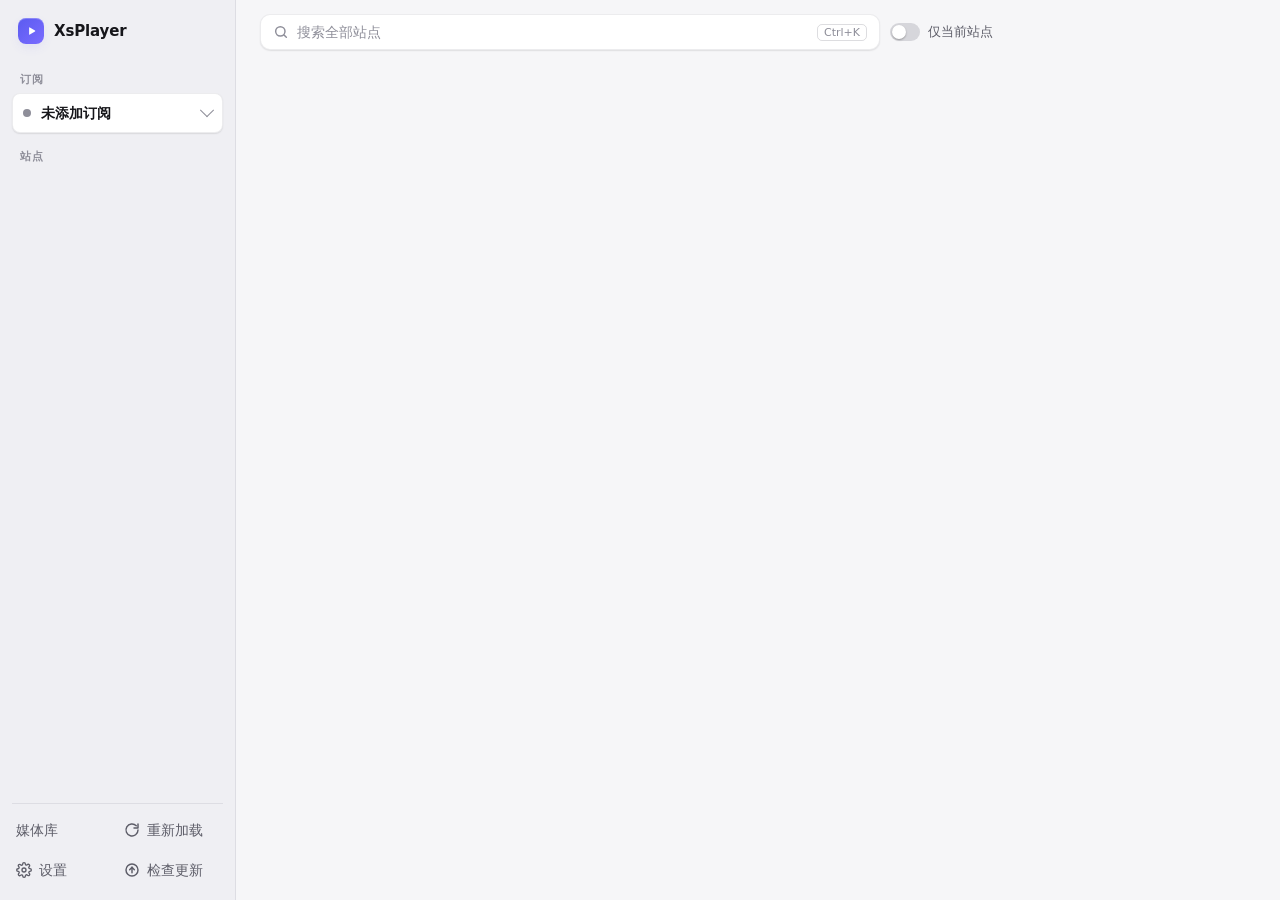
==== commit edf54dc8: "release: bump version to 0.7.1, rebrand as XsPlayer (空播), and clean up obsolete plans and logs" ====
--- a/web/index.html
+++ b/web/index.html
@@ -4,12 +4,12 @@
 <meta charset="utf-8">
 <meta name="viewport" content="width=device-width, initial-scale=1">
 <meta name="referrer" content="no-referrer">
-<title>JSTV Player</title>
+<title>XsPlayer · 空播</title>
 <link rel="stylesheet" href="style.css">
 </head>
 <body>
 <aside class="sidebar">
-  <div class="brand"><span class="logo" aria-hidden="true"></span><span>JSTV Player</span></div>
+  <div class="brand"><span class="logo" aria-hidden="true"></span><span>XsPlayer</span></div>
 
   <div class="switcher">
     <div class="label">订阅</div>
@@ -36,7 +36,7 @@
     <label class="search">
       <i class="i i-search"></i>
       <input id="q" placeholder="搜索全部站点" autocomplete="off" spellcheck="false" />
-      <kbd>↵</kbd>
+      <kbd id="searchKbd">⌘K</kbd>
     </label>
     <label class="toggle" title="只在当前站点搜索"><input type="checkbox" id="onlySite"><span class="track"></span><span>仅当前站点</span></label>
   </header>
@@ -58,13 +58,13 @@
   </div>
 
   <div class="pane" data-pane="subs">
-    <p class="hint">支持 JS 插件、M3U/TXT 直播、含 lives 的 TVBox 直播，以及带 sites 的 TVBox 点播配置。多仓配置会先选择一条线路。直播列表不需要 Node.js；点播里的 JavaScript 站点需要 Node。csp_XBPQ、csp_XYQHiker 和 csp_AppYs / csp_AppYsV2 由 ext 规则在桌面和网页模式运行；其余 JAR、DEX 和 Python 站点只展示、不运行。</p>
+    <p class="hint">支持 JS 插件、M3U/TXT 直播、TVBox 直播/点播配置，以及 Kazumi 规则仓库（如 GitHub 仓库地址或规则 JSON）。多仓配置会先选择一条线路。点播里的 JavaScript 站点默认由内置 QuickJS 运行，Python 站点由本机 Python 3 运行，csp_XBPQ、csp_XYQHiker、csp_AppYs / csp_AppYsV2 与 csp_Bili 原生运行；其余 Android JAR / DEX 站点只展示、不运行。</p>
     <ul id="subList" class="sub-list"></ul>
     <form id="subForm" class="sub-form">
       <input id="subFormId" type="hidden">
       <input id="subFormName" placeholder="名称（可选）" maxlength="40">
-      <input id="subFormURL" placeholder="插件或直播订阅的 HTTP(S) 地址" required>
-      <select id="subFormType" aria-label="订阅类型"><option value="auto">自动识别</option><option value="plugin">JS 插件</option><option value="live">M3U / TXT / TVBox 直播</option><option value="tvbox">TVBox 点播</option></select>
+      <input id="subFormURL" placeholder="插件、直播、TVBox 或 Kazumi 规则仓库地址" required>
+      <select id="subFormType" aria-label="订阅类型"><option value="auto">自动识别</option><option value="plugin">JS 插件</option><option value="live">M3U / TXT / TVBox 直播</option><option value="tvbox">TVBox 点播</option><option value="kazumi">Kazumi 规则</option></select>
       <button class="primary" id="subFormBtn">添加</button>
       <button type="button" class="ghost" id="subFormCancel" hidden>取消</button>
     </form>
@@ -98,6 +98,14 @@
       <input id="sNode" placeholder="/usr/local/bin/node" /></label>
     <label class="field"><span>播放桥模板 <em>可选，留空关闭；{vid}、{res} 会被替换</em></span>
       <input id="sBridge" placeholder="https://example.com/media/{vid}/{res}.mp4" /></label>
+    <label class="field"><span>Bangumi Access Token <em>可选，仅保存在本机 settings.json；留空也可正常使用番剧目录与简介</em></span>
+      <input id="sBangumiToken" type="password" autocomplete="off" spellcheck="false" placeholder="可选，用于解锁受限条目及提升稳定度" /></label>
+    <div class="field-row">
+      <label class="field"><span>跳过片头（秒） <em>从头播放时自动快进，0 为不跳过</em></span>
+        <input id="sSkipIntro" type="number" min="0" max="600" step="1" placeholder="0"></label>
+      <label class="field"><span>跳过片尾（秒） <em>距离结尾少于此秒数时自动连播下一集，0 为不跳过</em></span>
+        <input id="sSkipOutro" type="number" min="0" max="600" step="1" placeholder="0"></label>
+    </div>
     <label class="check"><input type="checkbox" id="sContinuous"> 连播：播放某一集后自动接着播放同一线路的后续剧集</label>
     <label class="check"><input type="checkbox" id="sStrict"> md5 不一致时拒绝加载</label>
     <label class="check"><input type="checkbox" id="sAllowLan"> 允许局域网访问：将插件 API 绑定到所有网络接口，局域网设备可调用插件并访问其上游代理。仅在可信网络开启；启动失败会停止旧服务。</label>
@@ -123,7 +131,7 @@
   <div class="pane" data-pane="about" hidden>
     <div class="update-box">
       <div class="update-row">
-        <p id="appVersion" class="hint small">JSTV Player 0.6.8</p>
+        <p id="appVersion" class="hint small">XsPlayer 0.7.1</p>
         <div class="update-actions">
           <button type="button" class="btn" id="btnCheckUpdate">检查更新</button>
           <button type="button" class="primary" id="btnInstallUpdate" hidden>立即更新</button>
--- a/web/style.css
+++ b/web/style.css
@@ -240,6 +240,8 @@
 .field{display:flex;flex-direction:column;gap:6px;margin-bottom:14px}
 .field>span{font-weight:600;font-size:12.5px}
 .field em{font-style:normal;font-weight:400;color:var(--text-3);margin-left:6px}
+.field-row{display:grid;grid-template-columns:1fr 1fr;gap:12px;margin-bottom:14px}
+.field-row .field{margin-bottom:0}
 .check{display:flex;align-items:center;gap:8px;font-size:12.5px;color:var(--text-2)}
 .actions{display:flex;justify-content:flex-end;margin-top:16px}
 .logs{margin:0;min-height:240px;max-height:52vh;overflow:auto;padding:12px;border-radius:var(--r-sm);background:var(--bg);border:1px solid var(--line);font:11px/1.55 ui-monospace,SFMono-Regular,Menlo,Consolas,monospace;white-space:pre-wrap;word-break:break-all;color:var(--text-2)}
@@ -273,7 +275,9 @@
 .web-player-bar{display:flex;gap:8px;align-items:center;padding:8px 12px;background:linear-gradient(#000c,#0000)}
 .web-player-title{flex:1;min-width:0;overflow:hidden;text-overflow:ellipsis;white-space:nowrap}
 .web-player-err{color:#f88;font-size:12px;max-width:42%}
-.web-player-bar button{background:#fff2;color:#fff;border:0;border-radius:6px;padding:4px 10px}
+.web-player-bar button,.web-player-line{background:#fff2;color:#fff;border:0;border-radius:6px;padding:4px 10px}
+.web-player-line{outline:none;font:inherit;cursor:pointer}
+.web-player-line option{background:#222;color:#fff}
 .web-player-bar button:disabled{opacity:.35}
 .web-player-go{position:absolute;left:50%;top:50%;transform:translate(-50%,-50%);background:var(--acc);color:#fff;border:0;border-radius:999px;padding:12px 22px;font-size:15px}
 @media (max-width:980px){.web-player{left:200px}}
